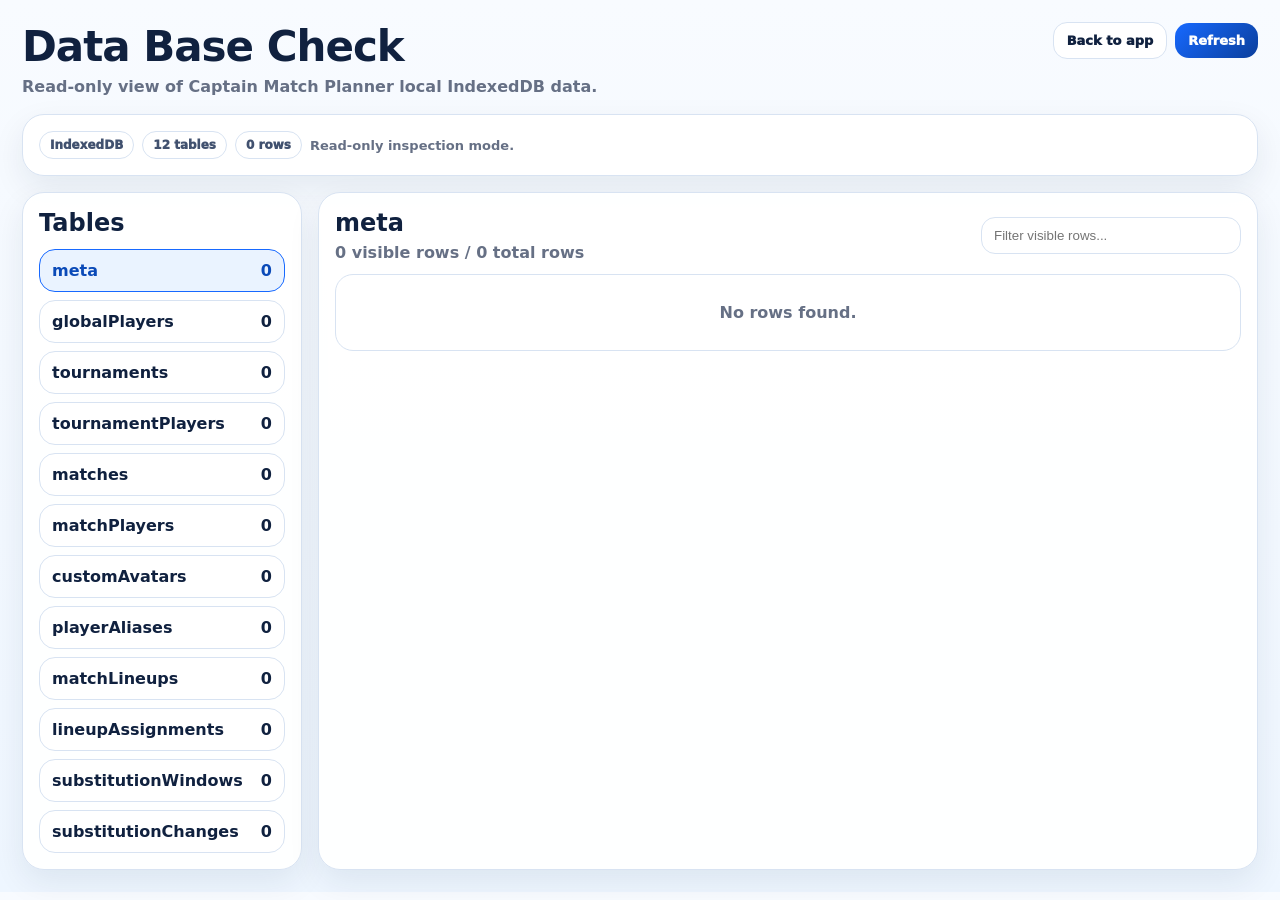
==== database-check.html @ cbf1cf61 "Update Captain Match Planner to v4.04 - Compact bottom navigation and Tournament Full view overflow " ====
<!doctype html>
<html lang="en">
<head>
  <meta charset="utf-8">
  <meta name="viewport" content="width=device-width,initial-scale=1">
  <title>Data Base Check · Captain Match Planner v4.04</title>
  <meta name="theme-color" content="#1769ff">
  <meta name="description" content="Read-only local database inspection page for Captain Match Planner.">
  <link rel="manifest" href="./manifest.webmanifest">
  <link rel="apple-touch-icon" href="./assets/icons/apple-touch-icon.png">
  <link rel="icon" type="image/png" sizes="192x192" href="./assets/icons/icon-192.png">
  <style>
    :root { --bg:#f7fbff; --ink:#10213f; --muted:#667085; --blue:#1769ff; --line:#d8e3f2; --paper:#fff; --soft:#edf4ff; --red:#b91c1c; }
    * { box-sizing: border-box; }
    body { margin:0; font-family: Inter, ui-sans-serif, system-ui, -apple-system, BlinkMacSystemFont, "Segoe UI", sans-serif; background:linear-gradient(180deg,#f8fbff,#eef6ff); color:var(--ink); }
    .shell { max-width: 1280px; margin:0 auto; padding: 22px; }
    header { display:flex; justify-content:space-between; align-items:flex-start; gap:16px; margin-bottom:18px; flex-wrap:wrap; }
    h1 { margin:0; font-size: clamp(26px,4vw,42px); letter-spacing:-1px; }
    p { margin:6px 0 0; color:var(--muted); font-weight:700; }
    a, button { font:inherit; }
    .btn { border:0; border-radius:14px; padding:10px 13px; font-weight:950; color:#fff; background:linear-gradient(135deg,#1769ff,#0b3f9c); text-decoration:none; display:inline-flex; align-items:center; justify-content:center; cursor:pointer; }
    .btn.secondary { background:#fff; color:var(--ink); border:1px solid var(--line); }
    .layout { display:grid; grid-template-columns: 280px minmax(0,1fr); gap:16px; }
    .card { background:rgba(255,255,255,.96); border:1px solid var(--line); border-radius:22px; padding:16px; box-shadow:0 12px 32px rgba(16,33,63,.08); }
    .status { display:flex; gap:8px; align-items:center; flex-wrap:wrap; color:var(--muted); font-weight:800; font-size:13px; }
    .pill { display:inline-flex; gap:6px; align-items:center; border:1px solid var(--line); border-radius:999px; padding:6px 10px; background:#fff; color:#41516f; font-weight:950; font-size:12px; }
    .tables { display:grid; gap:8px; }
    .table-btn { width:100%; border:1px solid var(--line); background:#fff; border-radius:16px; padding:11px 12px; display:flex; justify-content:space-between; gap:10px; cursor:pointer; font-weight:900; color:var(--ink); }
    .table-btn.active { border-color:#1769ff; background:#eaf3ff; color:#0b4ab8; }
    .toolbar { display:flex; justify-content:space-between; align-items:center; gap:12px; flex-wrap:wrap; margin-bottom:12px; }
    input { border:1px solid var(--line); border-radius:14px; padding:10px 12px; min-width:260px; }
    .table-wrap { overflow:auto; border:1px solid var(--line); border-radius:18px; background:#fff; max-height: 66vh; }
    table { border-collapse:collapse; width:100%; min-width:760px; }
    th, td { border-bottom:1px solid #edf2f7; padding:9px 10px; text-align:left; vertical-align:top; font-size:13px; }
    th { position:sticky; top:0; background:#f2f7ff; color:#41516f; text-transform:uppercase; letter-spacing:.04em; font-size:11px; z-index:1; }
    td code { white-space:nowrap; font-size:12px; color:#0b4ab8; }
    .json-cell { max-width: 360px; white-space: nowrap; overflow:hidden; text-overflow:ellipsis; color:#667085; }
    details { max-width: 460px; }
    summary { cursor:pointer; font-weight:900; color:#0b4ab8; }
    pre { white-space: pre-wrap; word-break: break-word; max-height: 300px; overflow:auto; background:#0f172a; color:#e2e8f0; border-radius:14px; padding:12px; font-size:12px; }
    .empty { padding:28px; color:var(--muted); text-align:center; font-weight:800; }
    .error { background:#fff1f2; border-color:#fecdd3; color:var(--red); }
    @media (max-width: 840px) { .layout { grid-template-columns:1fr; } input { min-width:0; width:100%; } }
  </style>
</head>
<body>
  <div class="shell">
    <header>
      <div>
        <h1>Data Base Check</h1>
        <p>Read-only view of Captain Match Planner local IndexedDB data.</p>
      </div>
      <div class="status">
        <a class="btn secondary" href="index.html">Back to app</a>
        <button class="btn" id="refreshBtn">Refresh</button>
      </div>
    </header>
    <div id="status" class="card status">Opening local database...</div>
    <div class="layout" style="margin-top:16px">
      <aside class="card">
        <h2 style="margin:0 0 12px">Tables</h2>
        <div id="tables" class="tables"></div>
      </aside>
      <main class="card">
        <div class="toolbar">
          <div>
            <h2 id="tableTitle" style="margin:0">Select a table</h2>
            <p id="tableSubtitle">Rows will appear here.</p>
          </div>
          <input id="filter" placeholder="Filter visible rows...">
        </div>
        <div id="content" class="table-wrap"><div class="empty">No table selected.</div></div>
      </main>
    </div>
  </div>
  <script>
    (function () {
      var DB_NAME = "captain_match_planner_local_db";
      var DB_VERSION = 3;
      var preferredOrder = ["meta", "globalPlayers", "tournaments", "tournamentPlayers", "matches", "matchPlayers", "customAvatars", "playerAliases", "matchLineups", "lineupAssignments", "substitutionWindows", "substitutionChanges"];
      var db = null;
      var cache = {};
      var activeStore = null;

      function $(id) { return document.getElementById(id); }
      function escapeHtml(v) { return String(v == null ? "" : v).replace(/[&<>\"']/g, function (m) { return ({"&":"&amp;","<":"&lt;",">":"&gt;","\"":"&quot;","'":"&#039;"})[m]; }); }
      function openDb() {
        return new Promise(function (resolve, reject) {
          if (!window.indexedDB) return reject(new Error("IndexedDB is not available in this browser."));
          var request = indexedDB.open(DB_NAME, DB_VERSION);
          request.onupgradeneeded = function (event) {
            var nextDb = event.target.result;
            preferredOrder.forEach(function (name) {
              if (name === "meta") return;
              if (!nextDb.objectStoreNames.contains(name)) nextDb.createObjectStore(name, { keyPath: "id" });
            });
            if (!nextDb.objectStoreNames.contains("meta")) nextDb.createObjectStore("meta", { keyPath: "key" });
          };
          request.onsuccess = function (event) { resolve(event.target.result); };
          request.onerror = function () { reject(request.error || new Error("Could not open IndexedDB.")); };
        });
      }
      function getAll(storeName) {
        return new Promise(function (resolve, reject) {
          var tx = db.transaction(storeName, "readonly");
          var store = tx.objectStore(storeName);
          var req = store.getAll ? store.getAll() : null;
          if (req) {
            req.onsuccess = function () { resolve(req.result || []); };
            req.onerror = function () { reject(req.error); };
            return;
          }
          var rows = [];
          var cur = store.openCursor();
          cur.onsuccess = function (event) { var c = event.target.result; if (!c) return resolve(rows); rows.push(c.value); c.continue(); };
          cur.onerror = function () { reject(cur.error); };
        });
      }
      function valuePreview(value) {
        if (value == null) return "";
        if (typeof value === "object") return JSON.stringify(value);
        return String(value);
      }
      function columnsFor(rows) {
        var keys = [];
        rows.slice(0, 50).forEach(function (row) {
          Object.keys(row || {}).forEach(function (k) { if (keys.indexOf(k) < 0) keys.push(k); });
        });
        return keys;
      }
      function renderTables() {
        var names = Object.keys(cache).sort(function (a, b) { return preferredOrder.indexOf(a) - preferredOrder.indexOf(b); });
        $("tables").innerHTML = names.map(function (name) {
          return '<button class="table-btn ' + (name === activeStore ? 'active' : '') + '" data-store="' + escapeHtml(name) + '"><span>' + escapeHtml(name) + '</span><strong>' + (cache[name] || []).length + '</strong></button>';
        }).join("");
        Array.prototype.forEach.call(document.querySelectorAll(".table-btn"), function (btn) {
          btn.onclick = function () { activeStore = btn.getAttribute("data-store"); renderTables(); renderContent(); };
        });
      }
      function renderContent() {
        if (!activeStore) { $("content").innerHTML = '<div class="empty">No table selected.</div>'; return; }
        var rows = (cache[activeStore] || []).slice();
        var query = ($("filter").value || "").toLowerCase().trim();
        if (query) rows = rows.filter(function (row) { return JSON.stringify(row).toLowerCase().indexOf(query) >= 0; });
        $("tableTitle").textContent = activeStore;
        $("tableSubtitle").textContent = rows.length + " visible rows / " + (cache[activeStore] || []).length + " total rows";
        if (!rows.length) { $("content").innerHTML = '<div class="empty">No rows found.</div>'; return; }
        var columns = columnsFor(rows);
        var html = '<table><thead><tr>' + columns.map(function (c) { return '<th>' + escapeHtml(c) + '</th>'; }).join('') + '<th>JSON</th></tr></thead><tbody>';
        html += rows.map(function (row) {
          return '<tr>' + columns.map(function (c) {
            var v = row[c];
            if (typeof v === "object" && v !== null) return '<td class="json-cell">' + escapeHtml(JSON.stringify(v)) + '</td>';
            if (c === "id" || /Id$/.test(c) || c === "key") return '<td><code>' + escapeHtml(v) + '</code></td>';
            var text = valuePreview(v);
            if (/^data:image\//.test(text)) text = text.slice(0, 48) + "...";
            return '<td>' + escapeHtml(text) + '</td>';
          }).join('') + '<td><details><summary>View</summary><pre>' + escapeHtml(JSON.stringify(row, null, 2)) + '</pre></details></td></tr>';
        }).join('');
        html += '</tbody></table>';
        $("content").innerHTML = html;
      }
      function load() {
        $("status").className = "card status";
        $("status").textContent = "Opening local database...";
        openDb().then(function (opened) {
          db = opened;
          var stores = Array.prototype.slice.call(db.objectStoreNames);
          stores.sort(function (a, b) { return preferredOrder.indexOf(a) - preferredOrder.indexOf(b); });
          return Promise.all(stores.map(function (name) { return getAll(name).then(function (rows) { cache[name] = rows; }); }));
        }).then(function () {
          var total = Object.keys(cache).reduce(function (sum, name) { return sum + (cache[name] || []).length; }, 0);
          $("status").innerHTML = '<span class="pill">IndexedDB</span><span class="pill">' + Object.keys(cache).length + ' tables</span><span class="pill">' + total + ' rows</span><span>Read-only inspection mode.</span>';
          if (!activeStore) activeStore = Object.keys(cache)[0];
          renderTables();
          renderContent();
        }).catch(function (err) {
          $("status").className = "card status error";
          $("status").textContent = "Could not open local database: " + (err && err.message ? err.message : err);
        });
      }
      $("refreshBtn").onclick = function () { cache = {}; load(); };
      $("filter").oninput = renderContent;
      load();
    })();
  </script>

  <script>
    if ('serviceWorker' in navigator && window.location.protocol !== 'file:') {
      window.addEventListener('load', function () {
        navigator.serviceWorker.register('./service-worker.js').catch(function (error) {
          console.warn('Service worker registration failed.', error);
        });
      });
    }
  </script>
</body>
</html>
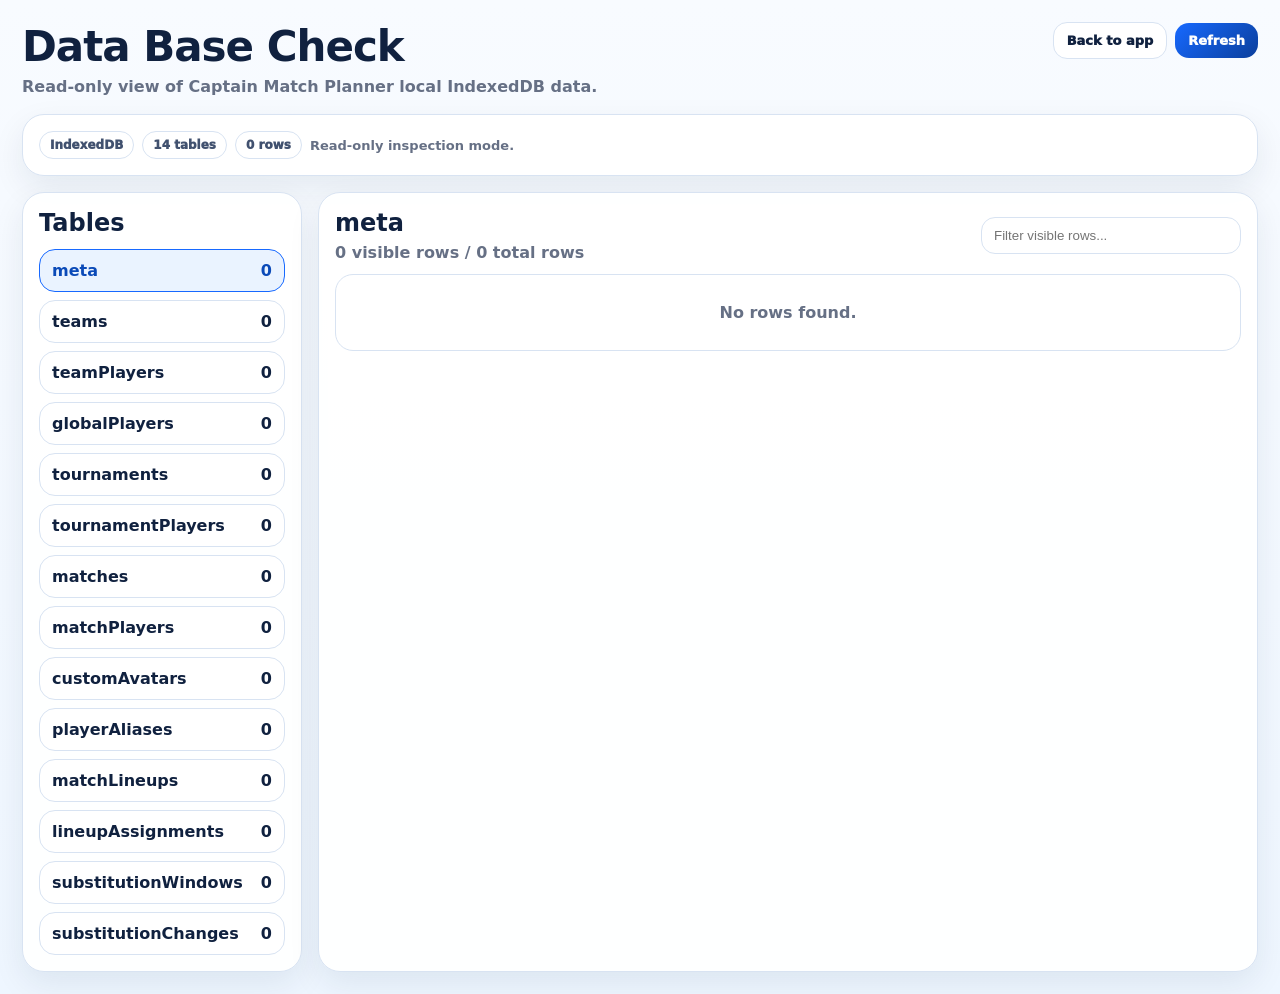
==== commit 199cd756: "Update Captain Match Planner to v5.0 - Multi-team support: up to 5 active teams (Green FC, Intuit Un" ====
--- a/database-check.html
+++ b/database-check.html
@@ -3,7 +3,7 @@
 <head>
   <meta charset="utf-8">
   <meta name="viewport" content="width=device-width,initial-scale=1">
-  <title>Data Base Check · Captain Match Planner v4.04</title>
+  <title>Data Base Check · Captain Match Planner v5.0</title>
   <meta name="theme-color" content="#1769ff">
   <meta name="description" content="Read-only local database inspection page for Captain Match Planner.">
   <link rel="manifest" href="./manifest.webmanifest">
@@ -76,8 +76,8 @@
   <script>
     (function () {
       var DB_NAME = "captain_match_planner_local_db";
-      var DB_VERSION = 3;
-      var preferredOrder = ["meta", "globalPlayers", "tournaments", "tournamentPlayers", "matches", "matchPlayers", "customAvatars", "playerAliases", "matchLineups", "lineupAssignments", "substitutionWindows", "substitutionChanges"];
+      var DB_VERSION = 4;
+      var preferredOrder = ["meta", "teams", "teamPlayers", "globalPlayers", "tournaments", "tournamentPlayers", "matches", "matchPlayers", "customAvatars", "playerAliases", "matchLineups", "lineupAssignments", "substitutionWindows", "substitutionChanges"];
       var db = null;
       var cache = {};
       var activeStore = null;
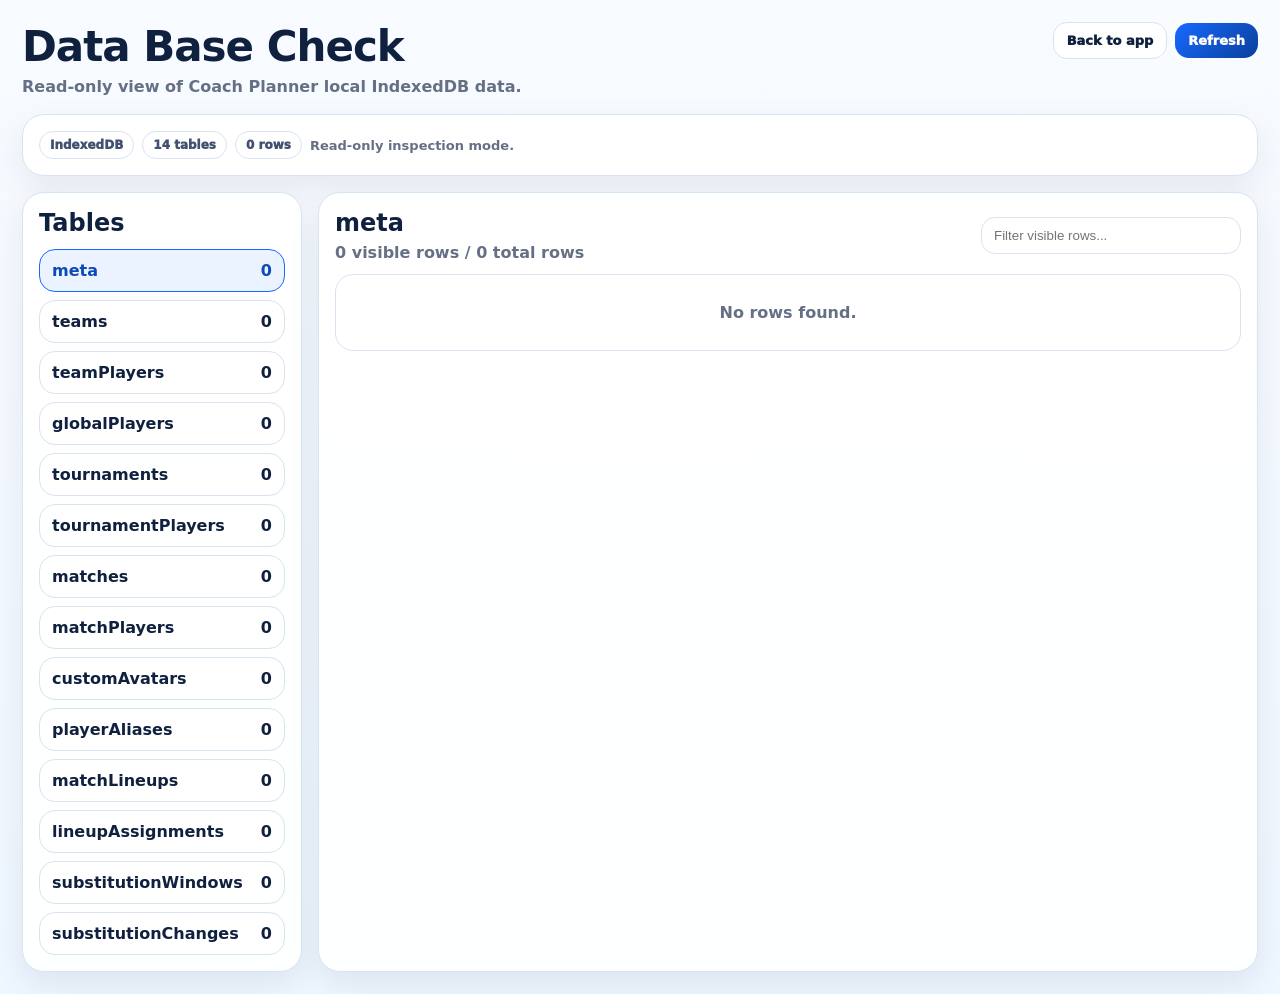
==== commit 2a0382e0: "Update Coach Planner to v7.01 — Supabase cloud connection - Added cloud-config.js with public Supaba" ====
--- a/database-check.html
+++ b/database-check.html
@@ -3,9 +3,9 @@
 <head>
   <meta charset="utf-8">
   <meta name="viewport" content="width=device-width,initial-scale=1">
-  <title>Data Base Check · Captain Match Planner v5.0</title>
+  <title>Data Base Check · Coach Planner v7.01</title>
   <meta name="theme-color" content="#1769ff">
-  <meta name="description" content="Read-only local database inspection page for Captain Match Planner.">
+  <meta name="description" content="Read-only local database inspection page for Coach Planner.">
   <link rel="manifest" href="./manifest.webmanifest">
   <link rel="apple-touch-icon" href="./assets/icons/apple-touch-icon.png">
   <link rel="icon" type="image/png" sizes="192x192" href="./assets/icons/icon-192.png">
@@ -48,7 +48,7 @@
     <header>
       <div>
         <h1>Data Base Check</h1>
-        <p>Read-only view of Captain Match Planner local IndexedDB data.</p>
+        <p>Read-only view of Coach Planner local IndexedDB data.</p>
       </div>
       <div class="status">
         <a class="btn secondary" href="index.html">Back to app</a>
